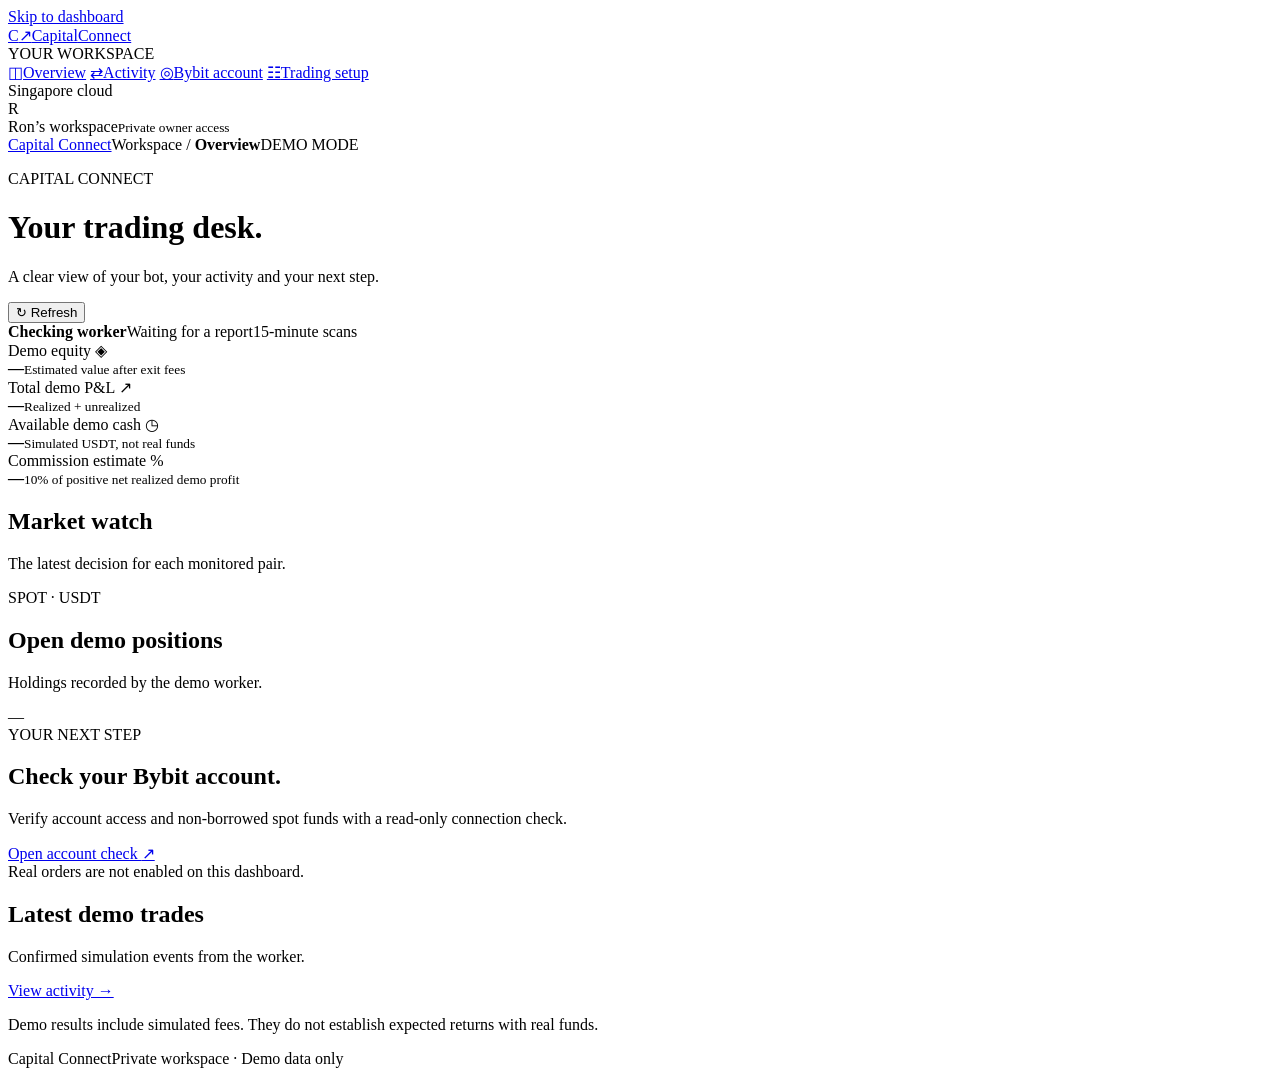
==== dashboard/index.html @ 99edf433 "Finish private mobile dashboard with demo activity and read-only account checks" ====
<!doctype html>
<html lang="en">
<head>
  <meta charset="utf-8">
  <meta name="viewport" content="width=device-width, initial-scale=1">
  <meta name="theme-color" content="#0b141b">
  <meta name="robots" content="noindex, nofollow">
  <title>Capital Connect · Trading desk</title>
  <link rel="stylesheet" href="/dashboard.css">
  <script src="/dashboard.js" defer></script>
</head>
<body>
  <a class="skip" href="#main">Skip to dashboard</a>
  <aside class="sidebar">
    <a class="brand" href="#overview" aria-label="Capital Connect home"><span class="brand-mark">C<span>↗</span></span><span>Capital<span class="brand-second">Connect</span></span></a>
    <div class="workspace-label">YOUR WORKSPACE</div>
    <nav aria-label="Main navigation">
      <a href="#overview" class="nav-item active" data-view="overview"><span aria-hidden="true">◫</span>Overview</a>
      <a href="#activity" class="nav-item" data-view="activity"><span aria-hidden="true">⇄</span>Activity</a>
      <a href="#account" class="nav-item" data-view="account"><span aria-hidden="true">◎</span>Bybit account</a>
      <a href="#setup" class="nav-item" data-view="setup"><span aria-hidden="true">☷</span>Trading setup</a>
    </nav>
    <div class="sidebar-bottom"><div class="location"><span class="status-dot"></span> Singapore cloud</div><div class="owner"><span class="avatar">R</span><div>Ron’s workspace<small>Private owner access</small></div></div></div>
  </aside>
  <div class="shell">
    <header class="topbar"><a class="mobile-brand" href="#overview">Capital Connect</a><span class="breadcrumb">Workspace <span>/</span> <strong id="view-name">Overview</strong></span><span class="mode-badge">DEMO MODE</span></header>
    <main id="main" tabindex="-1">
      <div class="heading"><div><p class="eyebrow">CAPITAL CONNECT</p><h1 id="page-title">Your trading desk.</h1><p id="page-subtitle" class="subtitle">A clear view of your bot, your activity and your next step.</p></div><button id="refresh" class="button secondary"><span aria-hidden="true">↻</span> Refresh</button></div>
      <div id="feedback" role="status" aria-live="polite" class="feedback" hidden></div>
      <section class="view" id="view-overview" aria-label="Overview">
        <div class="system-strip"><span><span class="status-dot" id="worker-dot"></span><strong id="worker-status">Checking worker</strong></span><span id="last-report">Waiting for a report</span><span class="strip-detail">15-minute scans</span></div>
        <div class="metrics">
          <article class="metric"><div class="metric-label">Demo equity <span class="metric-icon">◈</span></div><strong id="equity">—</strong><small>Estimated value after exit fees</small></article>
          <article class="metric"><div class="metric-label">Total demo P&L <span class="metric-icon">↗</span></div><strong id="total-pnl">—</strong><small id="pnl-detail">Realized + unrealized</small></article>
          <article class="metric"><div class="metric-label">Available demo cash <span class="metric-icon">◷</span></div><strong id="cash">—</strong><small>Simulated USDT, not real funds</small></article>
          <article class="metric"><div class="metric-label">Commission estimate <span class="metric-icon">%</span></div><strong id="commission">—</strong><small>10% of positive net realized demo profit</small></article>
        </div>
        <div class="section-heading"><div><h2>Market watch</h2><p>The latest decision for each monitored pair.</p></div><span class="quiet-badge">SPOT · USDT</span></div>
        <div id="market-cards" class="market-grid"></div>
        <div class="overview-columns">
          <section class="panel positions-panel"><div class="panel-heading"><div><h2>Open demo positions</h2><p>Holdings recorded by the demo worker.</p></div><span id="position-count" class="count-badge">—</span></div><div id="positions"></div></section>
          <section class="panel next-step"><span class="eyebrow">YOUR NEXT STEP</span><h2>Check your Bybit account.</h2><p>Verify account access and non-borrowed spot funds with a read-only connection check.</p><a class="button primary" href="#account">Open account check <span aria-hidden="true">↗</span></a><div class="note">Real orders are not enabled on this dashboard.</div></section>
        </div>
        <section class="panel"><div class="panel-heading"><div><h2>Latest demo trades</h2><p>Confirmed simulation events from the worker.</p></div><a class="text-link" href="#activity">View activity →</a></div><div id="recent-trades"></div></section>
        <p class="data-note">Demo results include simulated fees. They do not establish expected returns with real funds.</p>
      </section>
      <section class="view" id="view-activity" aria-label="Trade activity" hidden>
        <section class="panel"><div class="panel-heading"><div><h2>Demo trade history</h2><p id="history-description">Up to 100 recent worker events. Filters change the view, not the bot.</p></div><button id="export" class="button secondary">Export CSV</button></div><div class="filters"><label>Pair<select id="pair-filter"><option value="all">All pairs</option><option>BTCUSDT</option><option>ETHUSDT</option><option>SOLUSDT</option><option>BNBUSDT</option></select></label><label>Activity<select id="action-filter"><option value="all">All trades</option><option value="DEMO_BUY">Buys</option><option value="DEMO_SELL">Sells / closed trades</option></select></label><label class="update-switch"><input id="auto-update" type="checkbox" checked> Auto-refresh view</label></div><div id="trade-history"></div></section>
        <div class="detail-grid"><section class="panel"><span class="eyebrow">REALIZED DEMO P&L</span><strong class="detail-value" id="realized">—</strong><p>From completed demo sales across the full worker ledger.</p></section><section class="panel"><span class="eyebrow">UNREALIZED DEMO P&L</span><strong class="detail-value" id="unrealized">—</strong><p>Estimated open-position result after an assumed exit fee.</p></section></div>
      </section>
      <section class="view" id="view-account" aria-label="Bybit account" hidden>
        <div class="account-layout"><section class="panel"><div class="panel-heading"><div><span class="eyebrow">ACCOUNT VERIFICATION</span><h2>Connect for a check.</h2><p>Use a read-only Bybit HMAC API key. Credentials are used for this check and are not saved.</p></div><span class="exchange-mark">BYBIT</span></div>
          <form id="bybit-form" autocomplete="off">
            <label>Pair to check<select name="symbol"><option value="BTCUSDT">BTC / USDT</option><option value="ETHUSDT">ETH / USDT</option><option value="SOLUSDT">SOL / USDT</option><option value="BNBUSDT">BNB / USDT</option></select></label>
            <label>API key<input name="apiKey" type="password" required autocomplete="off" autocapitalize="none" spellcheck="false" minlength="10" placeholder="Enter your read-only API key"></label>
            <label>API secret<input name="apiSecret" type="password" required autocomplete="new-password" autocapitalize="none" spellcheck="false" minlength="10" placeholder="Enter your API secret"></label>
            <p class="form-note">Enter API credentials here only. Never use your Bybit login password or share keys in chat.</p>
            <button id="bybit-check" class="button primary" type="submit">Check Bybit connection <span aria-hidden="true">↗</span></button>
          </form>
          <div id="bybit-result" class="connection-result" role="status" aria-live="polite">No account check in this session.</div>
        </section><section class="panel account-summary"><span class="eyebrow">LATEST CHECK · THIS SESSION</span><h2 id="account-status">Not verified</h2><p id="checked-at">Complete a check to see your account information.</p><dl><div><dt>Unified wallet</dt><dd id="wallet-balance">—</dd></div><div><dt>Locked USDT</dt><dd id="locked-balance">—</dd></div><div><dt>Available spot USDT</dt><dd id="available-balance">—</dd></div><div><dt>Pair minimum value</dt><dd id="minimum-order">—</dd></div><div><dt>API key access</dt><dd id="key-access">—</dd></div></dl><p class="note">Wallet balance and available spot funds are different. A successful check does not submit an order or verify profitability.</p></section></div>
      </section>
      <section class="view" id="view-setup" aria-label="Trading setup" hidden>
        <div class="setup-banner"><span class="mode-badge">REAL TRADING NOT ENABLED</span><h2>Know what is ready.</h2><p>Your demo runs in the cloud. Real-money execution requires separate validation and activation by you.</p></div>
        <section class="panel"><div class="panel-heading"><div><h2>Readiness checklist</h2><p>Statuses reflect this dashboard and the checks available to it.</p></div></div><ol class="checklist"><li><span class="step-number">01</span><div><h3>Demo worker reporting</h3><p id="ready-worker-note">Waiting for a current worker report.</p></div><span id="ready-worker" class="quiet-badge">Checking</span></li><li><span class="step-number">02</span><div><h3>Bybit connection</h3><p>Verify access in the account tab. The result lasts for this session only.</p></div><span id="ready-account" class="quiet-badge">Not checked</span></li><li><span class="step-number">03</span><div><h3>Available spot funds</h3><p id="ready-funds-note">Check non-borrowed funds and the current pair minimum.</p></div><span id="ready-funds" class="quiet-badge">Not checked</span></li><li><span class="step-number">04</span><div><h3>Execution code and exchange testing</h3><p>Separate execution code is in review. Authenticated exchange and order validation remain incomplete.</p><a class="text-link" href="https://github.com/Shagga12/sol-bot/pull/3" target="_blank" rel="noopener noreferrer">Review the code →</a></div><span class="quiet-badge amber">In review</span></li><li><span class="step-number">05</span><div><h3>Real-money activation</h3><p>This dashboard has no live order endpoint. No real Start or Buy control is connected.</p></div><span class="quiet-badge amber">Not enabled</span></li></ol></section>
        <section class="panel"><h2>Current demo settings</h2><dl class="settings-list"><div><dt>Market</dt><dd>Bybit spot · BTC, ETH, SOL, BNB / USDT</dd></div><div><dt>Scan interval</dt><dd id="setting-interval">Awaiting worker report</dd></div><div><dt>Strategy version</dt><dd id="setting-strategy">Awaiting worker report</dd></div><div><dt>Net profit target</dt><dd id="setting-profit">Awaiting worker report</dd></div><div><dt>Stop-loss price move</dt><dd id="setting-stop">Awaiting worker report</dd></div><div><dt>Commission estimate</dt><dd>10% of positive cumulative net realized demo profit</dd></div></dl><p class="note">Targets are conditions, not guaranteed returns or guaranteed maximum losses. Demo and real funds are separate.</p></section>
      </section>
      <footer><span>Capital Connect</span><span>Private workspace · <span id="footer-mode">Demo data only</span></span></footer>
    </main>
  </div>
</body>
</html>
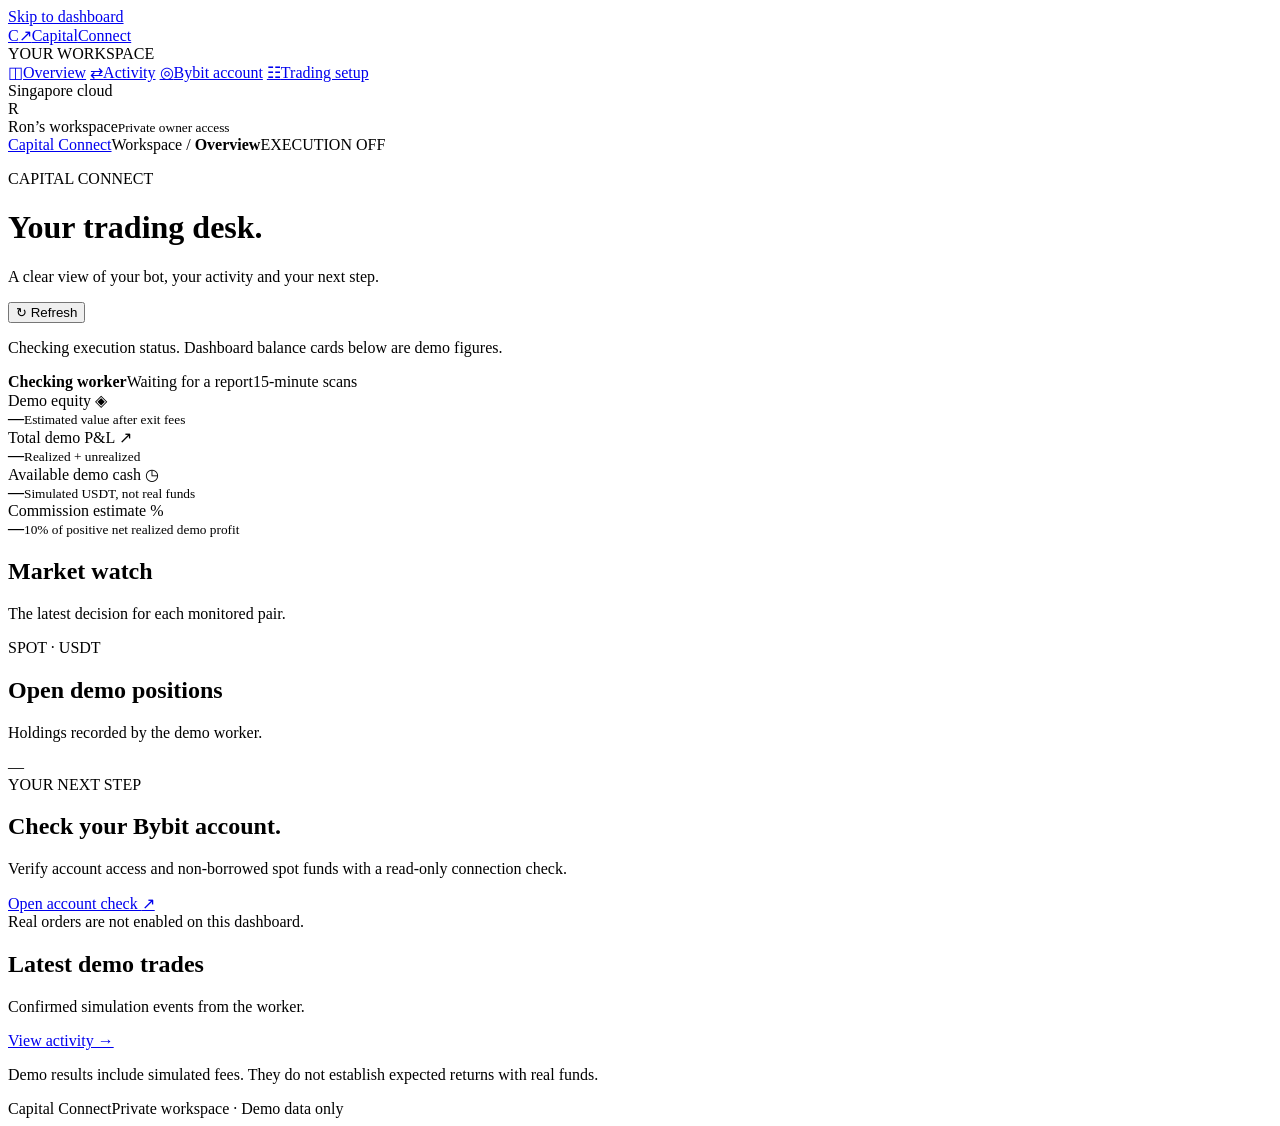
==== commit 5cbd3866: "Require explicit owner acknowledgement and show actual execution limits and journal" ====
--- a/dashboard/index.html
+++ b/dashboard/index.html
@@ -23,10 +23,10 @@
     <div class="sidebar-bottom"><div class="location"><span class="status-dot"></span> Singapore cloud</div><div class="owner"><span class="avatar">R</span><div>Ron’s workspace<small>Private owner access</small></div></div></div>
   </aside>
   <div class="shell">
-    <header class="topbar"><a class="mobile-brand" href="#overview">Capital Connect</a><span class="breadcrumb">Workspace <span>/</span> <strong id="view-name">Overview</strong></span><span class="mode-badge">DEMO MODE</span></header>
+    <header class="topbar"><a class="mobile-brand" href="#overview">Capital Connect</a><span class="breadcrumb">Workspace <span>/</span> <strong id="view-name">Overview</strong></span><span id="execution-mode-badge" class="mode-badge">EXECUTION OFF</span></header>
     <main id="main" tabindex="-1">
       <div class="heading"><div><p class="eyebrow">CAPITAL CONNECT</p><h1 id="page-title">Your trading desk.</h1><p id="page-subtitle" class="subtitle">A clear view of your bot, your activity and your next step.</p></div><button id="refresh" class="button secondary"><span aria-hidden="true">↻</span> Refresh</button></div>
-      <div id="feedback" role="status" aria-live="polite" class="feedback" hidden></div>
+      <p id="execution-overview-status" class="note" role="status">Checking execution status. Dashboard balance cards below are demo figures.</p><div id="feedback" role="status" aria-live="polite" class="feedback" hidden></div>
       <section class="view" id="view-overview" aria-label="Overview">
         <div class="system-strip"><span><span class="status-dot" id="worker-dot"></span><strong id="worker-status">Checking worker</strong></span><span id="last-report">Waiting for a report</span><span class="strip-detail">15-minute scans</span></div>
         <div class="metrics">
@@ -49,10 +49,10 @@
         <div class="detail-grid"><section class="panel"><span class="eyebrow">REALIZED DEMO P&L</span><strong class="detail-value" id="realized">—</strong><p>From completed demo sales across the full worker ledger.</p></section><section class="panel"><span class="eyebrow">UNREALIZED DEMO P&L</span><strong class="detail-value" id="unrealized">—</strong><p>Estimated open-position result after an assumed exit fee.</p></section></div>
       </section>
       <section class="view" id="view-account" aria-label="Bybit account" hidden>
-        <div class="account-layout"><section class="panel"><div class="panel-heading"><div><span class="eyebrow">ACCOUNT VERIFICATION</span><h2>Connect for a check.</h2><p>Use a read-only Bybit HMAC API key. Credentials are used for this check and are not saved.</p></div><span class="exchange-mark">BYBIT</span></div>
+        <div class="account-layout"><section class="panel"><div class="panel-heading"><div><span class="eyebrow">ACCOUNT VERIFICATION</span><h2>Connect for a check.</h2><p>Use a Bybit HMAC API key. This check only reads account data; credentials are not saved. A read-only key cannot activate trading.</p></div><span class="exchange-mark">BYBIT</span></div>
           <form id="bybit-form" autocomplete="off">
             <label>Pair to check<select name="symbol"><option value="BTCUSDT">BTC / USDT</option><option value="ETHUSDT">ETH / USDT</option><option value="SOLUSDT">SOL / USDT</option><option value="BNBUSDT">BNB / USDT</option></select></label>
-            <label>API key<input name="apiKey" type="password" required autocomplete="off" autocapitalize="none" spellcheck="false" minlength="10" placeholder="Enter your read-only API key"></label>
+            <label>API key<input name="apiKey" type="password" required autocomplete="off" autocapitalize="none" spellcheck="false" minlength="10" placeholder="Enter your API key"></label>
             <label>API secret<input name="apiSecret" type="password" required autocomplete="new-password" autocapitalize="none" spellcheck="false" minlength="10" placeholder="Enter your API secret"></label>
             <p class="form-note">Enter API credentials here only. Never use your Bybit login password or share keys in chat.</p>
             <button id="bybit-check" class="button primary" type="submit">Check Bybit connection <span aria-hidden="true">↗</span></button>
@@ -61,8 +61,27 @@
         </section><section class="panel account-summary"><span class="eyebrow">LATEST CHECK · THIS SESSION</span><h2 id="account-status">Not verified</h2><p id="checked-at">Complete a check to see your account information.</p><dl><div><dt>Unified wallet</dt><dd id="wallet-balance">—</dd></div><div><dt>Locked USDT</dt><dd id="locked-balance">—</dd></div><div><dt>Available spot USDT</dt><dd id="available-balance">—</dd></div><div><dt>Pair minimum value</dt><dd id="minimum-order">—</dd></div><div><dt>API key access</dt><dd id="key-access">—</dd></div></dl><p class="note">Wallet balance and available spot funds are different. A successful check does not submit an order or verify profitability.</p></section></div>
       </section>
       <section class="view" id="view-setup" aria-label="Trading setup" hidden>
-        <div class="setup-banner"><span class="mode-badge">REAL TRADING NOT ENABLED</span><h2>Know what is ready.</h2><p>Your demo runs in the cloud. Real-money execution requires separate validation and activation by you.</p></div>
-        <section class="panel"><div class="panel-heading"><div><h2>Readiness checklist</h2><p>Statuses reflect this dashboard and the checks available to it.</p></div></div><ol class="checklist"><li><span class="step-number">01</span><div><h3>Demo worker reporting</h3><p id="ready-worker-note">Waiting for a current worker report.</p></div><span id="ready-worker" class="quiet-badge">Checking</span></li><li><span class="step-number">02</span><div><h3>Bybit connection</h3><p>Verify access in the account tab. The result lasts for this session only.</p></div><span id="ready-account" class="quiet-badge">Not checked</span></li><li><span class="step-number">03</span><div><h3>Available spot funds</h3><p id="ready-funds-note">Check non-borrowed funds and the current pair minimum.</p></div><span id="ready-funds" class="quiet-badge">Not checked</span></li><li><span class="step-number">04</span><div><h3>Execution code and exchange testing</h3><p>Separate execution code is in review. Authenticated exchange and order validation remain incomplete.</p><a class="text-link" href="https://github.com/Shagga12/sol-bot/pull/3" target="_blank" rel="noopener noreferrer">Review the code →</a></div><span class="quiet-badge amber">In review</span></li><li><span class="step-number">05</span><div><h3>Real-money activation</h3><p>This dashboard has no live order endpoint. No real Start or Buy control is connected.</p></div><span class="quiet-badge amber">Not enabled</span></li></ol></section>
+        <section class="panel live-setup" aria-labelledby="live-setup-title">
+          <div class="panel-heading"><div><span class="eyebrow">OWNER TRADING SETUP</span><h2 id="live-setup-title">Prepare your trading limits.</h2><p>Choose your own limits. Validating or saving a draft does not change the running bot.</p></div><span id="live-state" class="quiet-badge amber">Checking backend</span></div>
+          <form id="live-setup-form">
+            <div class="live-fields">
+              <label>Environment<select name="environment"><option value="testnet">Testnet · virtual funds</option><option value="mainnet">Mainnet · real funds</option></select></label>
+              <label>Trading pair<select name="symbol"><option value="BTCUSDT">BTC / USDT</option><option value="ETHUSDT">ETH / USDT</option><option value="SOLUSDT">SOL / USDT</option><option value="BNBUSDT">BNB / USDT</option></select></label>
+              <label>Total allocation · USDT<input name="capital_usdt" type="text" inputmode="decimal" required maxlength="24" placeholder="Enter your allocation"></label>
+              <label>Order ceiling · USDT<input name="order_usdt" type="text" inputmode="decimal" required maxlength="24" placeholder="Enter your maximum per order"></label>
+              <label>Daily realized loss limit · USDT<input name="daily_loss_usdt" type="text" inputmode="decimal" required maxlength="24" placeholder="Enter your daily entry limit"></label>
+              <label>Stop-loss condition · %<input name="stop_loss_percent" type="text" inputmode="decimal" required maxlength="24" placeholder="Enter a percentage"></label>
+              <label>Net profit target · %<input name="take_profit_percent" type="text" inputmode="decimal" required maxlength="24" placeholder="Enter a percentage"></label>
+              <label>Price slippage ceiling · %<input name="slippage_percent" type="text" inputmode="decimal" required maxlength="24" placeholder="0.01–10"></label>
+            </div>
+            <p class="form-note">Percent fields use whole percentages: 1 means 1%. Limits are conditions, not guaranteed returns or maximum losses. Current execution code also caps entries at 10 USDT and 10% of available funds.</p>
+            <div class="setup-actions"><button id="validate-live" type="submit" class="button primary">Validate &amp; save draft</button><button id="download-live" type="button" class="button secondary" disabled>Download configuration</button><button id="clear-live" type="button" class="button secondary">Clear draft</button></div>
+          </form>
+          <p id="live-draft-status" class="note" role="status" aria-live="polite">No settings saved. Drafts stay in this browser; API keys are never included.</p>
+          <div class="live-readiness"><h3>Activation status</h3><p id="live-account-note">The worker verifies its saved credentials and limits. The separate account form is a temporary diagnostic.</p><p id="live-funding-note">A configuration download does not deploy or activate the bot.</p><ul id="live-blockers"><li>Checking execution backend…</li></ul><p id="execution-journal-summary" class="note">No execution journal reported yet.</p><p id="saved-execution-limits" class="note">Waiting for saved worker limits.</p><label><input id="confirm-real-start" type="checkbox"> I understand Start can place real orders using the saved limits shown above.</label><button id="activate-live" type="button" class="button primary" disabled aria-describedby="live-activation-note">Start trading</button> <button id="stop-live" type="button" class="button" disabled>Stop trading</button><p id="live-control-result" role="status"></p><p id="live-activation-note" class="note">Start requires a connected, exchange-validated worker. Stop ends the process; it does not sell holdings. Verified protective orders remain on Bybit. Trigger prices do not guarantee execution prices.</p><a class="text-link" href="https://github.com/Shagga12/sol-bot/blob/capital-connect-live-review/LIVE_REVIEW.md" target="_blank" rel="noopener noreferrer">Open execution setup guide →</a></div>
+        </section>
+        <div class="setup-banner"><span class="mode-badge">OWNER ACTIVATION</span><h2>Know what is ready.</h2><p>Your demo runs in the cloud. Real-money execution requires separate validation and activation by you.</p></div>
+        <section class="panel"><div class="panel-heading"><div><h2>Readiness checklist</h2><p>Statuses reflect this dashboard and the checks available to it.</p></div></div><ol class="checklist"><li><span class="step-number">01</span><div><h3>Demo worker reporting</h3><p id="ready-worker-note">Waiting for a current worker report.</p></div><span id="ready-worker" class="quiet-badge">Checking</span></li><li><span class="step-number">02</span><div><h3>Bybit connection</h3><p>Verify access in the account tab. The result lasts for this session only.</p></div><span id="ready-account" class="quiet-badge">Not checked</span></li><li><span class="step-number">03</span><div><h3>Available spot funds</h3><p id="ready-funds-note">Check non-borrowed funds and the current pair minimum.</p></div><span id="ready-funds" class="quiet-badge">Not checked</span></li><li><span class="step-number">04</span><div><h3>Execution code and exchange testing</h3><p>Testnet entry, exit, restart recovery and exchange-held protective orders have passed. Testnet results do not establish profitability.</p><a class="text-link" href="https://github.com/Shagga12/sol-bot/pull/3" target="_blank" rel="noopener noreferrer">Review the code →</a></div><span class="quiet-badge green">Testnet checked</span></li><li><span class="step-number">05</span><div><h3>Real-money activation</h3><p>Start and Stop requests go to the worker. Start stays locked until exchange validation is complete.</p></div><span id="ready-activation" class="quiet-badge">Checking worker</span></li></ol></section>
         <section class="panel"><h2>Current demo settings</h2><dl class="settings-list"><div><dt>Market</dt><dd>Bybit spot · BTC, ETH, SOL, BNB / USDT</dd></div><div><dt>Scan interval</dt><dd id="setting-interval">Awaiting worker report</dd></div><div><dt>Strategy version</dt><dd id="setting-strategy">Awaiting worker report</dd></div><div><dt>Net profit target</dt><dd id="setting-profit">Awaiting worker report</dd></div><div><dt>Stop-loss price move</dt><dd id="setting-stop">Awaiting worker report</dd></div><div><dt>Commission estimate</dt><dd>10% of positive cumulative net realized demo profit</dd></div></dl><p class="note">Targets are conditions, not guaranteed returns or guaranteed maximum losses. Demo and real funds are separate.</p></section>
       </section>
       <footer><span>Capital Connect</span><span>Private workspace · <span id="footer-mode">Demo data only</span></span></footer>
@@ -70,3 +89,4 @@
   </div>
 </body>
 </html>
+
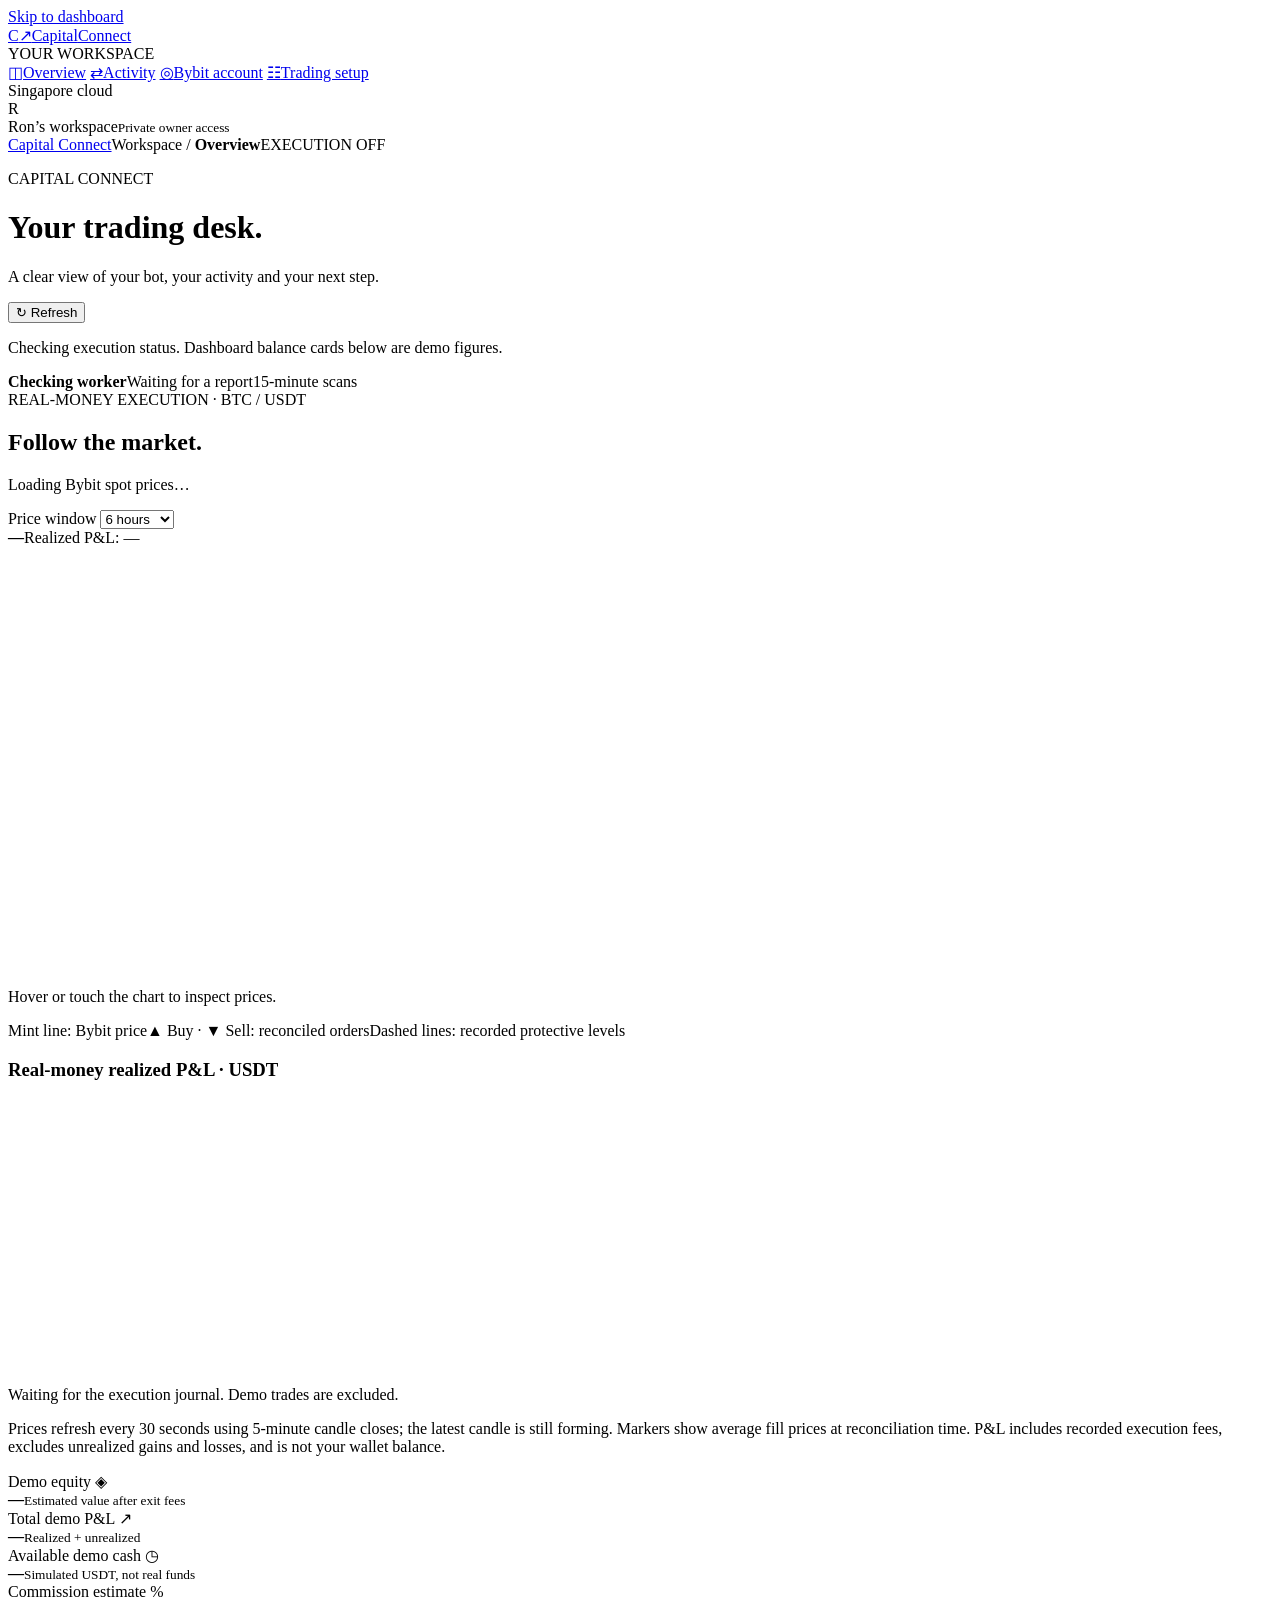
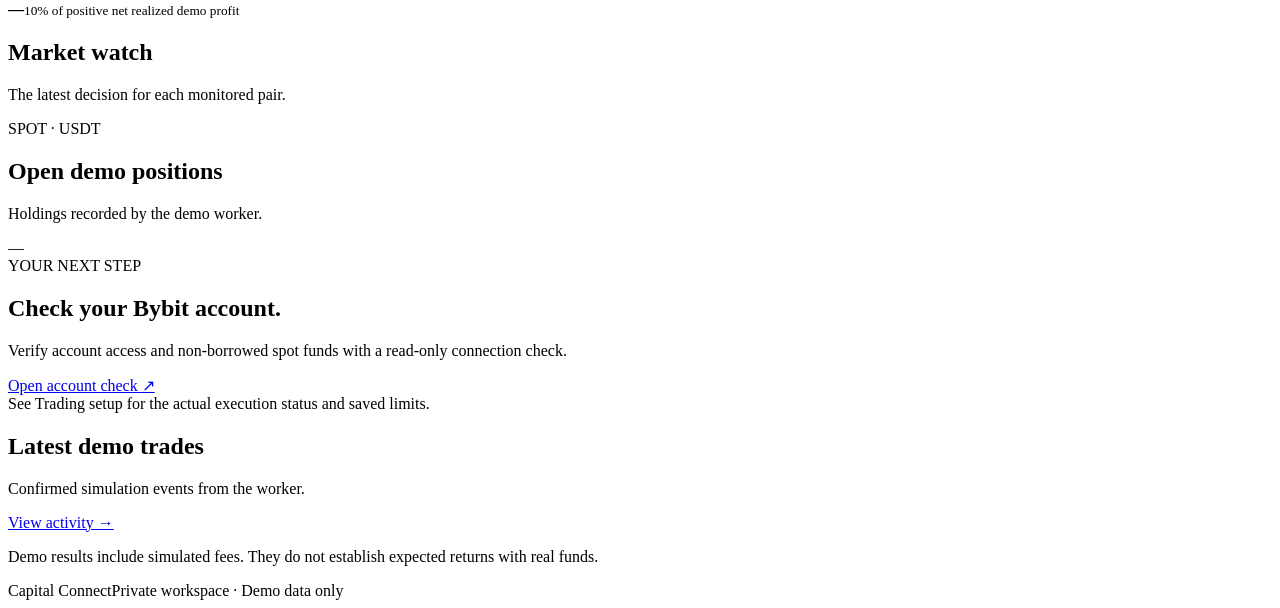
==== commit f1053a58: "Add live BTC price and actual execution P&L charts with protected-level overlays" ====
--- a/dashboard/index.html
+++ b/dashboard/index.html
@@ -29,6 +29,15 @@
       <p id="execution-overview-status" class="note" role="status">Checking execution status. Dashboard balance cards below are demo figures.</p><div id="feedback" role="status" aria-live="polite" class="feedback" hidden></div>
       <section class="view" id="view-overview" aria-label="Overview">
         <div class="system-strip"><span><span class="status-dot" id="worker-dot"></span><strong id="worker-status">Checking worker</strong></span><span id="last-report">Waiting for a report</span><span class="strip-detail">15-minute scans</span></div>
+        <section class="panel live-charts" aria-label="Live market and execution charts">
+          <div class="panel-heading"><div><span class="eyebrow">REAL-MONEY EXECUTION · BTC / USDT</span><h2>Follow the market.</h2><p id="chart-freshness" role="status">Loading Bybit spot prices…</p></div><label>Price window <select id="chart-window"><option value="3600">1 hour</option><option value="21600" selected>6 hours</option><option value="86400">24 hours</option></select></label></div>
+          <div class="chart-metrics"><strong id="chart-last-price">—</strong><span id="chart-realized">Realized P&amp;L: —</span></div>
+          <svg id="price-chart" viewBox="0 0 900 300" role="img" aria-label="BTC USDT spot price with recorded bot trades and protective levels"></svg><p id="chart-hover" class="note">Hover or touch the chart to inspect prices.</p>
+          <p class="chart-legend"><span>Mint line: Bybit price</span><span>▲ Buy · ▼ Sell: reconciled orders</span><span>Dashed lines: recorded protective levels</span></p>
+          <h3>Real-money realized P&amp;L · USDT</h3><svg id="pnl-chart" viewBox="0 0 900 190" role="img" aria-label="Cumulative realized bot profit and loss"></svg>
+          <p id="chart-execution-note" class="note">Waiting for the execution journal. Demo trades are excluded.</p>
+          <p class="note">Prices refresh every 30 seconds using 5-minute candle closes; the latest candle is still forming. Markers show average fill prices at reconciliation time. P&amp;L includes recorded execution fees, excludes unrealized gains and losses, and is not your wallet balance.</p>
+        </section>
         <div class="metrics">
           <article class="metric"><div class="metric-label">Demo equity <span class="metric-icon">◈</span></div><strong id="equity">—</strong><small>Estimated value after exit fees</small></article>
           <article class="metric"><div class="metric-label">Total demo P&L <span class="metric-icon">↗</span></div><strong id="total-pnl">—</strong><small id="pnl-detail">Realized + unrealized</small></article>
@@ -39,7 +48,7 @@
         <div id="market-cards" class="market-grid"></div>
         <div class="overview-columns">
           <section class="panel positions-panel"><div class="panel-heading"><div><h2>Open demo positions</h2><p>Holdings recorded by the demo worker.</p></div><span id="position-count" class="count-badge">—</span></div><div id="positions"></div></section>
-          <section class="panel next-step"><span class="eyebrow">YOUR NEXT STEP</span><h2>Check your Bybit account.</h2><p>Verify account access and non-borrowed spot funds with a read-only connection check.</p><a class="button primary" href="#account">Open account check <span aria-hidden="true">↗</span></a><div class="note">Real orders are not enabled on this dashboard.</div></section>
+          <section class="panel next-step"><span class="eyebrow">YOUR NEXT STEP</span><h2>Check your Bybit account.</h2><p>Verify account access and non-borrowed spot funds with a read-only connection check.</p><a class="button primary" href="#account">Open account check <span aria-hidden="true">↗</span></a><div class="note">See Trading setup for the actual execution status and saved limits.</div></section>
         </div>
         <section class="panel"><div class="panel-heading"><div><h2>Latest demo trades</h2><p>Confirmed simulation events from the worker.</p></div><a class="text-link" href="#activity">View activity →</a></div><div id="recent-trades"></div></section>
         <p class="data-note">Demo results include simulated fees. They do not establish expected returns with real funds.</p>
@@ -74,7 +83,7 @@
               <label>Net profit target · %<input name="take_profit_percent" type="text" inputmode="decimal" required maxlength="24" placeholder="Enter a percentage"></label>
               <label>Price slippage ceiling · %<input name="slippage_percent" type="text" inputmode="decimal" required maxlength="24" placeholder="0.01–10"></label>
             </div>
-            <p class="form-note">Percent fields use whole percentages: 1 means 1%. Limits are conditions, not guaranteed returns or maximum losses. Current execution code also caps entries at 10 USDT and 10% of available funds.</p>
+            <p class="form-note">Percent fields use whole percentages: 1 means 1%. Limits are conditions, not guaranteed returns or maximum losses. The saved worker limits below govern execution.</p>
             <div class="setup-actions"><button id="validate-live" type="submit" class="button primary">Validate &amp; save draft</button><button id="download-live" type="button" class="button secondary" disabled>Download configuration</button><button id="clear-live" type="button" class="button secondary">Clear draft</button></div>
           </form>
           <p id="live-draft-status" class="note" role="status" aria-live="polite">No settings saved. Drafts stay in this browser; API keys are never included.</p>
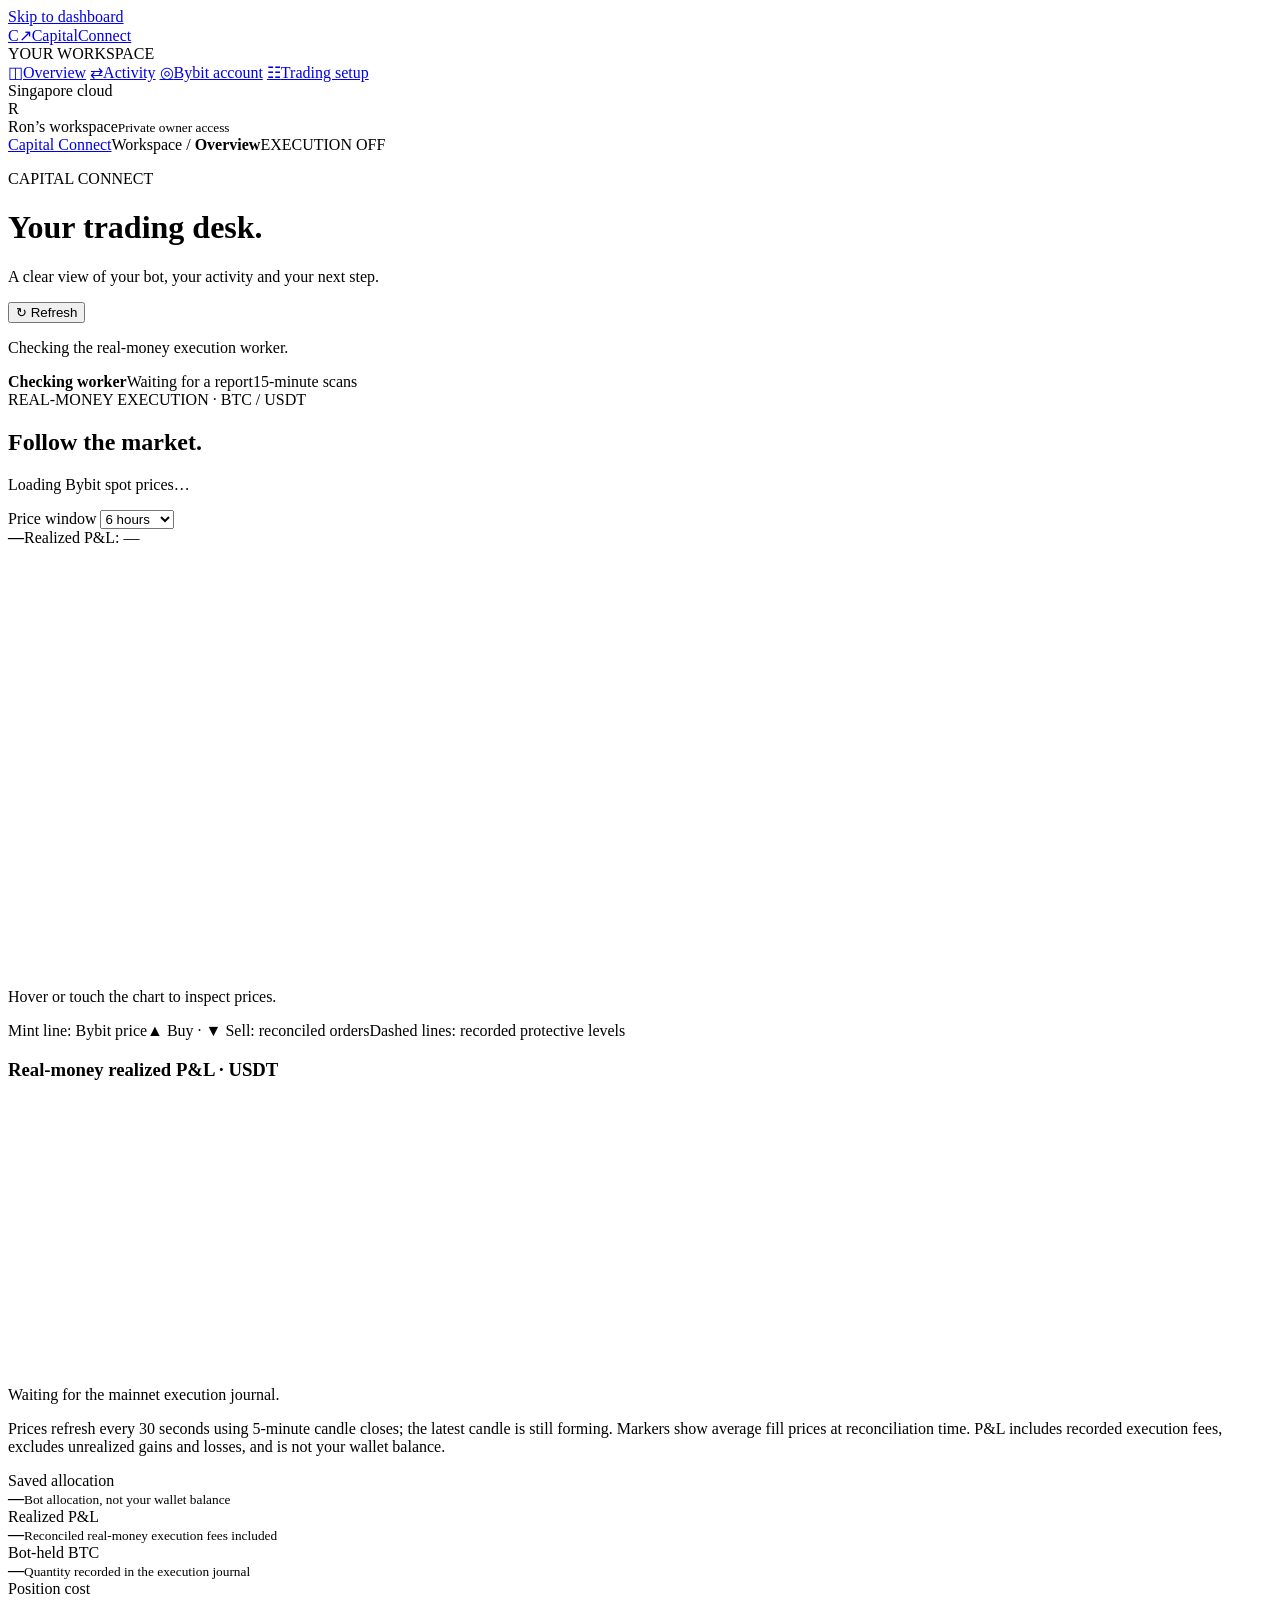
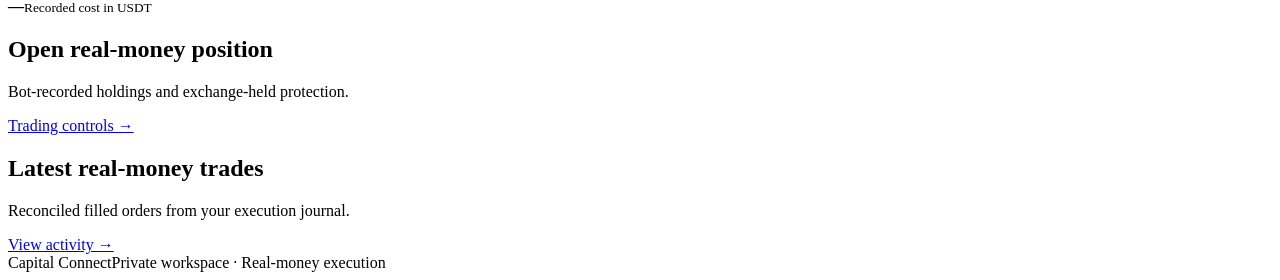
==== commit 7b37ecdf: "Remove demo UI and reporting; show only mainnet holdings and real buy/sell history" ====
--- a/dashboard/index.html
+++ b/dashboard/index.html
@@ -26,7 +26,7 @@
     <header class="topbar"><a class="mobile-brand" href="#overview">Capital Connect</a><span class="breadcrumb">Workspace <span>/</span> <strong id="view-name">Overview</strong></span><span id="execution-mode-badge" class="mode-badge">EXECUTION OFF</span></header>
     <main id="main" tabindex="-1">
       <div class="heading"><div><p class="eyebrow">CAPITAL CONNECT</p><h1 id="page-title">Your trading desk.</h1><p id="page-subtitle" class="subtitle">A clear view of your bot, your activity and your next step.</p></div><button id="refresh" class="button secondary"><span aria-hidden="true">↻</span> Refresh</button></div>
-      <p id="execution-overview-status" class="note" role="status">Checking execution status. Dashboard balance cards below are demo figures.</p><div id="feedback" role="status" aria-live="polite" class="feedback" hidden></div>
+      <p id="execution-overview-status" class="note" role="status">Checking the real-money execution worker.</p><div id="feedback" role="status" aria-live="polite" class="feedback" hidden></div>
       <section class="view" id="view-overview" aria-label="Overview">
         <div class="system-strip"><span><span class="status-dot" id="worker-dot"></span><strong id="worker-status">Checking worker</strong></span><span id="last-report">Waiting for a report</span><span class="strip-detail">15-minute scans</span></div>
         <section class="panel live-charts" aria-label="Live market and execution charts">
@@ -35,27 +35,20 @@
           <svg id="price-chart" viewBox="0 0 900 300" role="img" aria-label="BTC USDT spot price with recorded bot trades and protective levels"></svg><p id="chart-hover" class="note">Hover or touch the chart to inspect prices.</p>
           <p class="chart-legend"><span>Mint line: Bybit price</span><span>▲ Buy · ▼ Sell: reconciled orders</span><span>Dashed lines: recorded protective levels</span></p>
           <h3>Real-money realized P&amp;L · USDT</h3><svg id="pnl-chart" viewBox="0 0 900 190" role="img" aria-label="Cumulative realized bot profit and loss"></svg>
-          <p id="chart-execution-note" class="note">Waiting for the execution journal. Demo trades are excluded.</p>
+          <p id="chart-execution-note" class="note">Waiting for the mainnet execution journal.</p>
           <p class="note">Prices refresh every 30 seconds using 5-minute candle closes; the latest candle is still forming. Markers show average fill prices at reconciliation time. P&amp;L includes recorded execution fees, excludes unrealized gains and losses, and is not your wallet balance.</p>
         </section>
         <div class="metrics">
-          <article class="metric"><div class="metric-label">Demo equity <span class="metric-icon">◈</span></div><strong id="equity">—</strong><small>Estimated value after exit fees</small></article>
-          <article class="metric"><div class="metric-label">Total demo P&L <span class="metric-icon">↗</span></div><strong id="total-pnl">—</strong><small id="pnl-detail">Realized + unrealized</small></article>
-          <article class="metric"><div class="metric-label">Available demo cash <span class="metric-icon">◷</span></div><strong id="cash">—</strong><small>Simulated USDT, not real funds</small></article>
-          <article class="metric"><div class="metric-label">Commission estimate <span class="metric-icon">%</span></div><strong id="commission">—</strong><small>10% of positive net realized demo profit</small></article>
+          <article class="metric"><div class="metric-label">Saved allocation</div><strong id="live-allocation">—</strong><small>Bot allocation, not your wallet balance</small></article>
+          <article class="metric"><div class="metric-label">Realized P&amp;L</div><strong id="live-realized">—</strong><small>Reconciled real-money execution fees included</small></article>
+          <article class="metric"><div class="metric-label">Bot-held BTC</div><strong id="live-quantity">—</strong><small>Quantity recorded in the execution journal</small></article>
+          <article class="metric"><div class="metric-label">Position cost</div><strong id="live-cost">—</strong><small>Recorded cost in USDT</small></article>
         </div>
-        <div class="section-heading"><div><h2>Market watch</h2><p>The latest decision for each monitored pair.</p></div><span class="quiet-badge">SPOT · USDT</span></div>
-        <div id="market-cards" class="market-grid"></div>
-        <div class="overview-columns">
-          <section class="panel positions-panel"><div class="panel-heading"><div><h2>Open demo positions</h2><p>Holdings recorded by the demo worker.</p></div><span id="position-count" class="count-badge">—</span></div><div id="positions"></div></section>
-          <section class="panel next-step"><span class="eyebrow">YOUR NEXT STEP</span><h2>Check your Bybit account.</h2><p>Verify account access and non-borrowed spot funds with a read-only connection check.</p><a class="button primary" href="#account">Open account check <span aria-hidden="true">↗</span></a><div class="note">See Trading setup for the actual execution status and saved limits.</div></section>
-        </div>
-        <section class="panel"><div class="panel-heading"><div><h2>Latest demo trades</h2><p>Confirmed simulation events from the worker.</p></div><a class="text-link" href="#activity">View activity →</a></div><div id="recent-trades"></div></section>
-        <p class="data-note">Demo results include simulated fees. They do not establish expected returns with real funds.</p>
+        <section class="panel"><div class="panel-heading"><div><h2>Open real-money position</h2><p>Bot-recorded holdings and exchange-held protection.</p></div><a class="text-link" href="#setup">Trading controls →</a></div><div id="positions"></div></section>
+        <section class="panel"><div class="panel-heading"><div><h2>Latest real-money trades</h2><p>Reconciled filled orders from your execution journal.</p></div><a class="text-link" href="#activity">View activity →</a></div><div id="recent-trades"></div></section>
       </section>
-      <section class="view" id="view-activity" aria-label="Trade activity" hidden>
-        <section class="panel"><div class="panel-heading"><div><h2>Demo trade history</h2><p id="history-description">Up to 100 recent worker events. Filters change the view, not the bot.</p></div><button id="export" class="button secondary">Export CSV</button></div><div class="filters"><label>Pair<select id="pair-filter"><option value="all">All pairs</option><option>BTCUSDT</option><option>ETHUSDT</option><option>SOLUSDT</option><option>BNBUSDT</option></select></label><label>Activity<select id="action-filter"><option value="all">All trades</option><option value="DEMO_BUY">Buys</option><option value="DEMO_SELL">Sells / closed trades</option></select></label><label class="update-switch"><input id="auto-update" type="checkbox" checked> Auto-refresh view</label></div><div id="trade-history"></div></section>
-        <div class="detail-grid"><section class="panel"><span class="eyebrow">REALIZED DEMO P&L</span><strong class="detail-value" id="realized">—</strong><p>From completed demo sales across the full worker ledger.</p></section><section class="panel"><span class="eyebrow">UNREALIZED DEMO P&L</span><strong class="detail-value" id="unrealized">—</strong><p>Estimated open-position result after an assumed exit fee.</p></section></div>
+      <section class="view" id="view-activity" aria-label="Real-money trade activity" hidden>
+        <section class="panel"><div class="panel-heading"><div><h2>Real-money trade history</h2><p id="history-description">Latest 100 reconciled filled orders. P&amp;L is cumulative; timestamps show reconciliation time.</p></div><button id="export" class="button secondary" disabled>Export CSV</button></div><div class="filters"><label>Pair<select id="pair-filter"><option value="all">All pairs</option><option>BTCUSDT</option></select></label><label>Activity<select id="action-filter"><option value="all">All trades</option><option value="Buy">Buys</option><option value="Sell">Sells</option></select></label></div><div id="trade-history"></div></section>
       </section>
       <section class="view" id="view-account" aria-label="Bybit account" hidden>
         <div class="account-layout"><section class="panel"><div class="panel-heading"><div><span class="eyebrow">ACCOUNT VERIFICATION</span><h2>Connect for a check.</h2><p>Use a Bybit HMAC API key. This check only reads account data; credentials are not saved. A read-only key cannot activate trading.</p></div><span class="exchange-mark">BYBIT</span></div>
@@ -74,7 +67,7 @@
           <div class="panel-heading"><div><span class="eyebrow">OWNER TRADING SETUP</span><h2 id="live-setup-title">Prepare your trading limits.</h2><p>Choose your own limits. Validating or saving a draft does not change the running bot.</p></div><span id="live-state" class="quiet-badge amber">Checking backend</span></div>
           <form id="live-setup-form">
             <div class="live-fields">
-              <label>Environment<select name="environment"><option value="testnet">Testnet · virtual funds</option><option value="mainnet">Mainnet · real funds</option></select></label>
+              <label>Environment<input type="hidden" name="environment" value="mainnet"><span class="note">Mainnet · real funds</span></label>
               <label>Trading pair<select name="symbol"><option value="BTCUSDT">BTC / USDT</option><option value="ETHUSDT">ETH / USDT</option><option value="SOLUSDT">SOL / USDT</option><option value="BNBUSDT">BNB / USDT</option></select></label>
               <label>Total allocation · USDT<input name="capital_usdt" type="text" inputmode="decimal" required maxlength="24" placeholder="Enter your allocation"></label>
               <label>Order ceiling · USDT<input name="order_usdt" type="text" inputmode="decimal" required maxlength="24" placeholder="Enter your maximum per order"></label>
@@ -89,11 +82,11 @@
           <p id="live-draft-status" class="note" role="status" aria-live="polite">No settings saved. Drafts stay in this browser; API keys are never included.</p>
           <div class="live-readiness"><h3>Activation status</h3><p id="live-account-note">The worker verifies its saved credentials and limits. The separate account form is a temporary diagnostic.</p><p id="live-funding-note">A configuration download does not deploy or activate the bot.</p><ul id="live-blockers"><li>Checking execution backend…</li></ul><p id="execution-journal-summary" class="note">No execution journal reported yet.</p><p id="saved-execution-limits" class="note">Waiting for saved worker limits.</p><label><input id="confirm-real-start" type="checkbox"> I understand Start can place real orders using the saved limits shown above.</label><button id="activate-live" type="button" class="button primary" disabled aria-describedby="live-activation-note">Start trading</button> <button id="stop-live" type="button" class="button" disabled>Stop trading</button><p id="live-control-result" role="status"></p><p id="live-activation-note" class="note">Start requires a connected, exchange-validated worker. Stop ends the process; it does not sell holdings. Verified protective orders remain on Bybit. Trigger prices do not guarantee execution prices.</p><a class="text-link" href="https://github.com/Shagga12/sol-bot/blob/capital-connect-live-review/LIVE_REVIEW.md" target="_blank" rel="noopener noreferrer">Open execution setup guide →</a></div>
         </section>
-        <div class="setup-banner"><span class="mode-badge">OWNER ACTIVATION</span><h2>Know what is ready.</h2><p>Your demo runs in the cloud. Real-money execution requires separate validation and activation by you.</p></div>
-        <section class="panel"><div class="panel-heading"><div><h2>Readiness checklist</h2><p>Statuses reflect this dashboard and the checks available to it.</p></div></div><ol class="checklist"><li><span class="step-number">01</span><div><h3>Demo worker reporting</h3><p id="ready-worker-note">Waiting for a current worker report.</p></div><span id="ready-worker" class="quiet-badge">Checking</span></li><li><span class="step-number">02</span><div><h3>Bybit connection</h3><p>Verify access in the account tab. The result lasts for this session only.</p></div><span id="ready-account" class="quiet-badge">Not checked</span></li><li><span class="step-number">03</span><div><h3>Available spot funds</h3><p id="ready-funds-note">Check non-borrowed funds and the current pair minimum.</p></div><span id="ready-funds" class="quiet-badge">Not checked</span></li><li><span class="step-number">04</span><div><h3>Execution code and exchange testing</h3><p>Testnet entry, exit, restart recovery and exchange-held protective orders have passed. Testnet results do not establish profitability.</p><a class="text-link" href="https://github.com/Shagga12/sol-bot/pull/3" target="_blank" rel="noopener noreferrer">Review the code →</a></div><span class="quiet-badge green">Testnet checked</span></li><li><span class="step-number">05</span><div><h3>Real-money activation</h3><p>Start and Stop requests go to the worker. Start stays locked until exchange validation is complete.</p></div><span id="ready-activation" class="quiet-badge">Checking worker</span></li></ol></section>
-        <section class="panel"><h2>Current demo settings</h2><dl class="settings-list"><div><dt>Market</dt><dd>Bybit spot · BTC, ETH, SOL, BNB / USDT</dd></div><div><dt>Scan interval</dt><dd id="setting-interval">Awaiting worker report</dd></div><div><dt>Strategy version</dt><dd id="setting-strategy">Awaiting worker report</dd></div><div><dt>Net profit target</dt><dd id="setting-profit">Awaiting worker report</dd></div><div><dt>Stop-loss price move</dt><dd id="setting-stop">Awaiting worker report</dd></div><div><dt>Commission estimate</dt><dd>10% of positive cumulative net realized demo profit</dd></div></dl><p class="note">Targets are conditions, not guaranteed returns or guaranteed maximum losses. Demo and real funds are separate.</p></section>
+        <div class="setup-banner"><span class="mode-badge">OWNER ACTIVATION</span><h2>Know what is ready.</h2><p>Your real-money worker runs in the cloud using the saved limits. Start requires your explicit activation.</p></div>
+        <section class="panel"><div class="panel-heading"><div><h2>Readiness checklist</h2><p>Statuses reflect this dashboard and the checks available to it.</p></div></div><ol class="checklist"><li><span class="step-number">01</span><div><h3>Execution worker reporting</h3><p id="ready-worker-note">Waiting for a current worker report.</p></div><span id="ready-worker" class="quiet-badge">Checking</span></li><li><span class="step-number">02</span><div><h3>Bybit connection</h3><p>Verify access in the account tab. The result lasts for this session only.</p></div><span id="ready-account" class="quiet-badge">Not checked</span></li><li><span class="step-number">03</span><div><h3>Available spot funds</h3><p id="ready-funds-note">Check non-borrowed funds and the current pair minimum.</p></div><span id="ready-funds" class="quiet-badge">Not checked</span></li><li><span class="step-number">04</span><div><h3>Execution code and exchange testing</h3><p>Testnet entry, exit, restart recovery and exchange-held protective orders have passed. Testnet results do not establish profitability.</p><a class="text-link" href="https://github.com/Shagga12/sol-bot/pull/3" target="_blank" rel="noopener noreferrer">Review the code →</a></div><span class="quiet-badge green">Testnet checked</span></li><li><span class="step-number">05</span><div><h3>Real-money activation</h3><p>Start and Stop requests go to the worker. Start stays locked until exchange validation is complete.</p></div><span id="ready-activation" class="quiet-badge">Checking worker</span></li></ol></section>
+
       </section>
-      <footer><span>Capital Connect</span><span>Private workspace · <span id="footer-mode">Demo data only</span></span></footer>
+      <footer><span>Capital Connect</span><span>Private workspace · <span id="footer-mode">Real-money execution</span></span></footer>
     </main>
   </div>
 </body>
